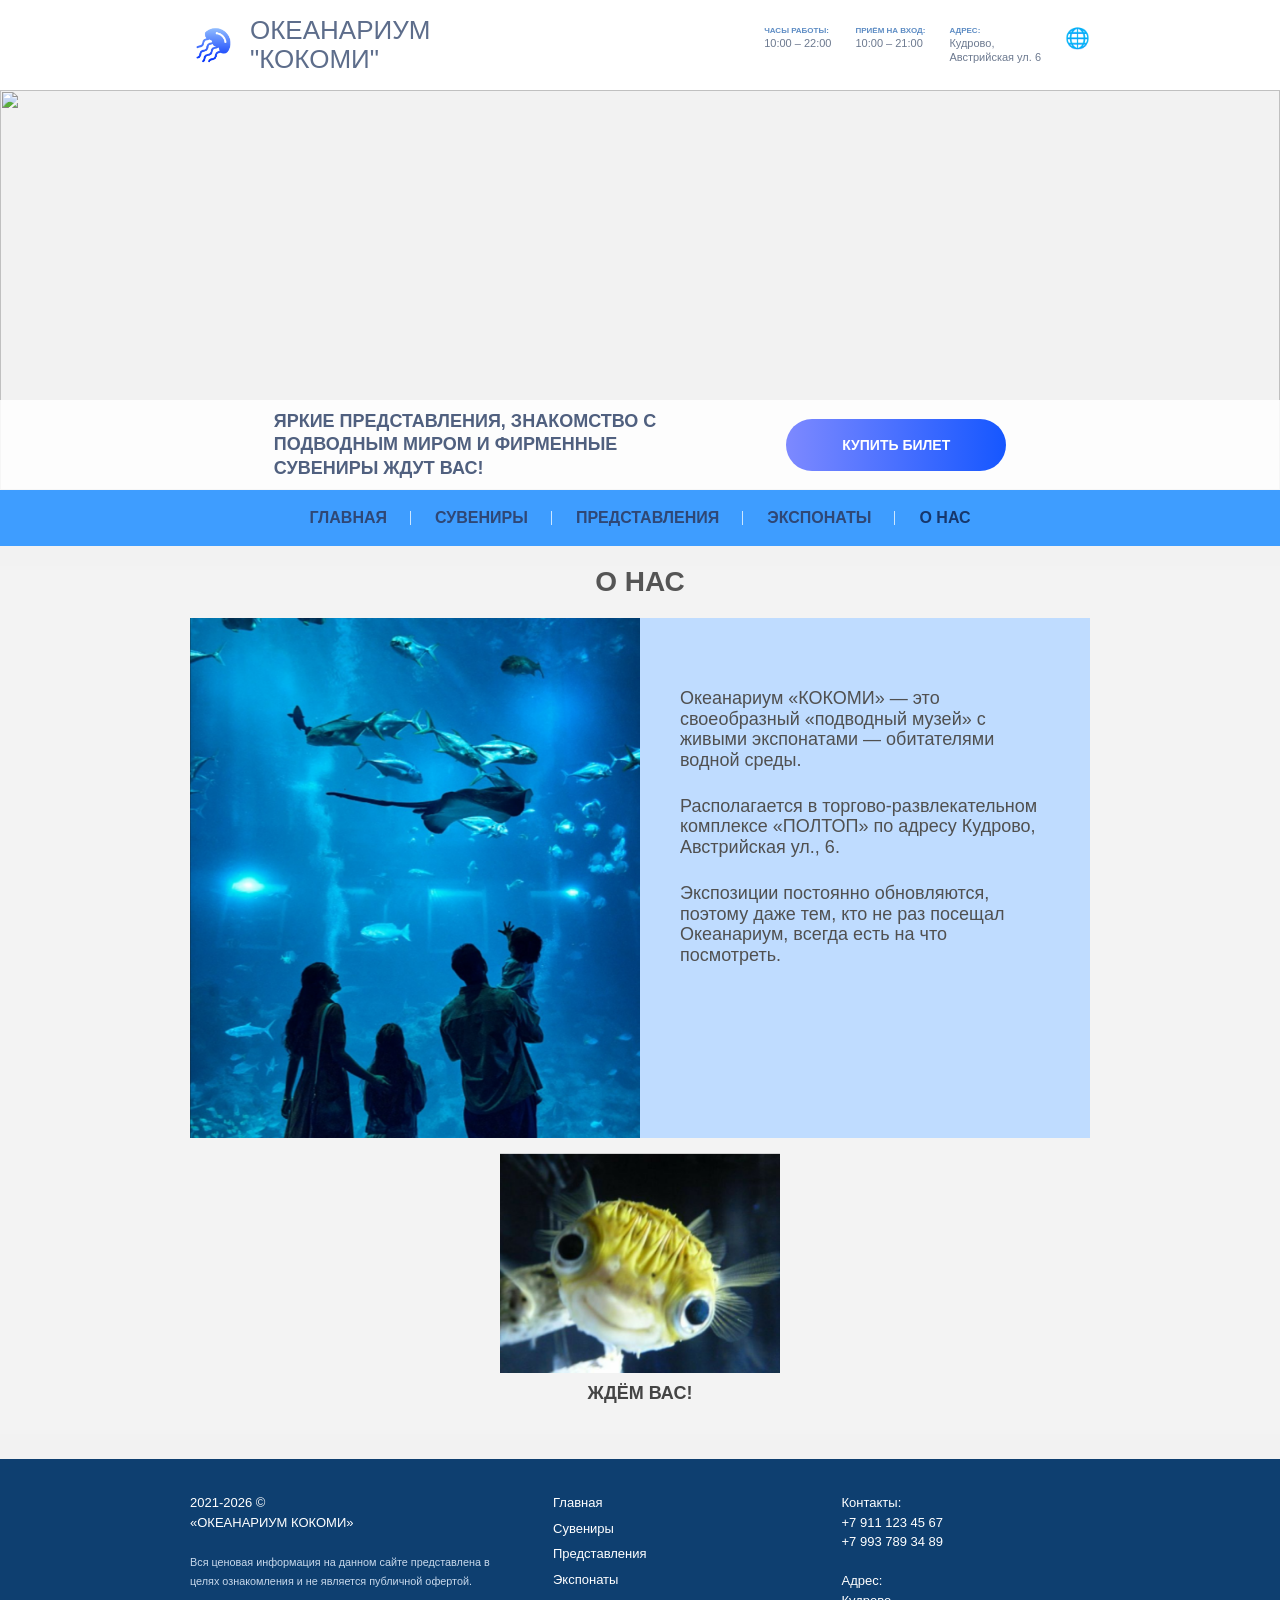
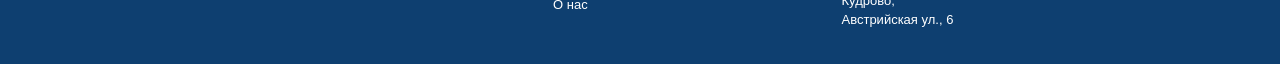
==== about.html @ 5369e7d3 "Add files via upload" ====
<!DOCTYPE html>
<html lang="ru">
<head>
    <meta charset="UTF-8">
    <meta
        name="viewport"
        content="width=device-width, initial-scale=1.0"
    >
    <title>Океанариум Кокоми</title>

    <link rel="stylesheet" href="style.css">
</head>
<body>


    <!-- HEADER -->

    <header class="header">
        <div class="container header__container">

            <div class="logo">
                <img src="icon.png" alt="">
                <div class="logo__text">
                    ОКЕАНАРИУМ<br>
                    "КОКОМИ"
                </div>
            </div>

            <div class="header__info">
                <div class="info-item">
                    <span>ЧАСЫ РАБОТЫ:</span>
                    <p>10:00 – 22:00</p>
                </div>

                <div class="info-item">
                    <span>ПРИЁМ НА ВХОД:</span>
                    <p>10:00 – 21:00</p>
                </div>

                <div class="info-item">
                    <span>АДРЕС:</span>
                    <p>Кудрово,<br>Австрийская ул. 6</p>
                </div>

                <button class="lang-button">
                    🌐
                </button>
            </div>

        </div>
    </header>

    <!-- HERO -->

    <section class="hero">

        <img
            src="fish.PNG"
            class="hero__image"
        >

        <div class="hero__content">

            <div class="hero__text">
                ЯРКИЕ ПРЕДСТАВЛЕНИЯ, ЗНАКОМСТВО С<br>
                ПОДВОДНЫМ МИРОМ И ФИРМЕННЫЕ<br>
                СУВЕНИРЫ ЖДУТ ВАС!
            </div>

            <a href="bilet.html" class="hero__button">
                КУПИТЬ БИЛЕТ
            </a>

        </div>

    </section>

 <!-- NAVIGATION -->

    <nav class="navigation">

        <div class="container nav__container">

            <a href="index.html">ГЛАВНАЯ</a>
            <a href="souvenirs.html">СУВЕНИРЫ</a>
            <a href="shows.html">ПРЕДСТАВЛЕНИЯ</a>
            <a href="exponates.html">ЭКСПОНАТЫ</a>
            <a href="#" class="active">О НАС</a>

        </div>

    </nav>

<section class="about-page">

    <h1 class="page-title">
        О НАС
    </h1>

    <div class="about-page__content">

        <div class="about-page__image">
            <img src="about.PNG">
        </div>

        <div class="about-page__text">

            <p>
                Океанариум «КОКОМИ» — это своеобразный
                «подводный музей» с живыми экспонатами —
                обитателями водной среды.
            </p>

            <p>
                Располагается в торгово-развлекательном
                комплексе «ПОЛТОП» по адресу Кудрово,
                Австрийская ул., 6.
            </p>

            <p>
                Экспозиции постоянно обновляются,
                поэтому даже тем, кто не раз посещал
                Океанариум, всегда есть на что посмотреть.
            </p>

        </div>

    </div>

    <div class="about-page__fish">

        <img src="fish-face.PNG">

        <div class="about-page__welcome">
            ЖДЁМ ВАС!
        </div>

    </div>

</section>

        <!-- FOOTER -->

    <footer class="footer">

        <div class="container footer__container">

            <div class="footer-column">

                <p>2021-2026 ©</p>
                <p>«ОКЕАНАРИУМ КОКОМИ»</p>

                <br>

                <small>
                    Вся ценовая информация на данном сайте
                    представлена в целях ознакомления и не
                    является публичной офертой.
                </small>

            </div>

            <div class="footer-column">

                <a href="index.html">Главная</a>
                <a href="souvenirs.html">Сувениры</a>
                <a href="shows.html">Представления</a>
                <a href="exponates.html">Экспонаты</a>
                <a href="#">О нас</a>

            </div>

            <div class="footer-column">

                <p>Контакты:</p>

                <p>+7 911 123 45 67</p>
                <p>+7 993 789 34 89</p>

                <br>

                <p>Адрес:</p>

                <p>
                    Кудрово,<br>
                    Австрийская ул., 6
                </p>

            </div>

        </div>

    </footer>
</body>
</html>
---- style.css ----
*{
    margin:0;
    padding:0;
    box-sizing:border-box;
}

html{
    scroll-behavior:smooth;
}

body{
    font-family:Arial, Helvetica, sans-serif;
    background:#f2f2f2;
    color:#2b2b2b;
}

img{
    display:block;
    width:100%;
}

a{
    text-decoration:none;
}

.wrapper{
    max-width:900px;
    margin:0 auto;
    background:#fff;
}

.container{
    width:100%;
    max-width:900px;
    margin:0 auto;
}

/* HEADER */

.header{
    height:90px;
    background:#ffffff;
}

.header__container{
    display:flex;
    align-items:center;
    justify-content:space-between;
    height:100%;
}

.logo{
    display:flex;
    align-items:center;
    gap:12px;
}

.logo img{
    width:48px;
}

.logo__text{
    font-size:26px;
    line-height:1.1;
    color:#5d6d8b;
    font-weight:300;
}

.header__info{
    display:flex;
    align-items:flex-start;
    gap:24px;
}

.info-item span{
    display:block;
    font-size:8px;
    color:#5d8cc4;
    margin-bottom:2px;
    font-weight:700;
}

.info-item p{
    font-size:11px;
    color:#6d7a90;
    line-height:1.2;
}

.lang-button{
    border:none;
    background:none;
    cursor:pointer;
    font-size:20px;
}

/* HERO */

.hero{
    position:relative;
}

.hero__image{
    height:400px;
    object-fit:cover;
}

.hero__content{
    position:absolute;
    left:0;
    right:0;
    bottom:0;
    height:90px;

    background:rgba(255,255,255,.85);

    display:flex;
    align-items:center;
    justify-content:center;
    gap:130px;
}

.hero__text{
    font-size:18px;
    color:#50607f;
    line-height:1.3;
    font-weight:700;
}

.hero__button{
    background:linear-gradient(
        90deg,
        #7d89ff,
        #1657ff
    );

    color:#fff;

    width:220px;
    height:52px;

    border-radius:50px;

    display:flex;
    align-items:center;
    justify-content:center;

    font-size:14px;
    font-weight:700;
}

/* NAVIGATION */

.navigation{
    background:#3e9dff;
    height:56px;
}

.nav__container{
    height:100%;
    display:flex;
    justify-content:center;
    align-items:center;
}

.navigation a{
    color:#2f4775;
    font-size:16px;
    font-weight:700;
    padding:0 24px;
    position:relative;
}

.navigation a:not(:last-child)::after{
    content:"";
    position:absolute;
    right:0;
    top:50%;
    transform:translateY(-50%);
    width:1px;
    height:14px;
    background:#cce7ff;
}

.navigation .active{
    color:#17376c;
}

/* BANNER */

.banner{
    background:url(view.PNG)
    center/cover no-repeat;

    height:170px;
}

.banner__overlay{
    width:100%;
    height:100%;
    background:rgba(0,35,70,.45);

    display:flex;
    align-items:center;
    justify-content:center;
}

.banner h2{
    text-align:center;
    color:#fff;
    font-size:25px;
    line-height:1.15;
    font-weight:300;
    letter-spacing:1px;
}

/* GALLERY */

.gallery{
    padding:25px 0 10px;
}

.gallery__container{
    display:grid;
    grid-template-columns:1.7fr 1fr;
    gap:10px;
}

.gallery-left img{
    height:335px;
    object-fit:cover;
}

.gallery-right{
    display:grid;
    grid-template-columns:1fr 1fr;
    gap:10px;
}

.gallery-right img{
    height:162px;
    object-fit:cover;
}

.gallery-right .wide{
    grid-column:1/3;
}

.gallery-description{
    width:780px;
    margin:12px auto 0;
}

.gallery-description h3{
    color:#496cff;
    font-size:31px;
    margin-bottom:6px;
    font-weight:700;
}

.gallery-description p{
    color:#666;
    font-size:14px;
    line-height:1.35;
    text-transform:uppercase;
}

.gallery-description a{
    color:#306dff;
}

/* FOOTER */

.footer{
    margin-top:25px;
    background:#0e3f70;
    color:#fff;
    padding:34px 0;
}

.footer__container{
    display:grid;
    grid-template-columns:
    1.3fr
    1fr
    1fr;

    gap:40px;
}

.footer-column{
    font-size:13px;
    line-height:1.5;
}

.footer-column a{
    display:block;
    color:#fff;
    margin-bottom:6px;
}

.footer-column small{
    color:#c7d8eb;
    line-height:1.4;
}
.page-title{
    text-align:center;
    font-size:28px;
    color:#555;
    margin:20px 0;
    font-weight:700;
}

.souvenir-about{
    display:flex;
    align-items:center;
    justify-content:center;
    gap:40px;
    background:#9fd4ff;
    padding:30px;
}

.souvenir-about__image img{
    width:260px;
}

.souvenir-about__text{
    max-width:420px;
    text-align:center;
    color:#4f4f4f;
    line-height:1.45;
    font-size:18px;
}

.souvenir-about__text p{
    margin-bottom:14px;
}

.new-products{
    background:#f4f4f4;
    padding:15px 0 30px;
}

.section-title{
    width:900px;
    margin:auto;
    color:#6d6d6d;
    font-weight:700;
    font-size:20px;
    margin-bottom:20px;
    text-align:center;
}

.products-grid{
    width:900px;
    margin:auto;
    display:grid;
    grid-template-columns:repeat(3,1fr);
    gap:70px;
}

.product-card{
    text-align:center;
}

.product-card img{
    width:100%;
    height:250px;
    width:250px;
    object-fit:cover;
}

.product-name{
    margin-top:10px;
    color:#666;
    font-size:14px;
}

.shop-gallery{
    width:900px;
    margin:30px auto;
}

.shop-gallery img{
    width:100%;
    display:block;
    margin-bottom:25px;
}

.welcome{
    text-align:center;
    font-size:22px;
    color:#555;
    font-weight:700;
    margin:20px 0 40px;
}
.shows{
    width:100%;
    padding:28px 0 40px;
    background:#f3f3f3;
}

.show-card{
    width:780px;
    margin:0 auto 28px;

    display:grid;
    grid-template-columns:320px 1fr;
}

.show-image img{
    width:100%;
    height:230px;
    object-fit:cover;
    display:block;
}

.show-info{
    background:#cbe6ff;
    padding:24px 26px;
}

.show-info h2{
    text-align:center;
    color:#555;
    font-size:28px;
    line-height:1.05;
    letter-spacing:1px;
    margin-bottom:26px;
    font-weight:700;
}

.show-info p{
    color:#444;
    font-size:19px;
    line-height:1.2;
    letter-spacing:0.4px;
}

/* ЭКСПОНАТЫ */

.exhibits{
    background:#f4f4f4;
    padding:28px 0 40px;
}

.exhibits-grid{
    width:780px;
    margin:0 auto;

    display:grid;
    grid-template-columns:repeat(3, 1fr);
    gap:18px;
}

.exhibit-card{
    text-align:center;
}

.exhibit-card img{
    width:100%;
    height:170px;
    object-fit:cover;
    display:block;
    border:1px solid #d9d9d9;
}

.exhibit-card p{
    margin-top:8px;
    color:#555;
    font-size:14px;
}

.show-more{
    display:block;

    width:280px;
    height:34px;

    margin:30px auto 0;

    border:1px solid #8eb4cf;
    border-radius:18px;

    background:linear-gradient(
        to bottom,
        #d9edf9,
        #bddcf1
    );

    color:#666;
    font-size:15px;
    cursor:pointer;
}

.show-more:hover{
    background:linear-gradient(
        to bottom,
        #e5f4fd,
        #c9e4f7
    );
}
/* О НАС */

.about-page{
    background:#f3f3f3;
    padding-bottom:30px;
}

.about-page__title{
    text-align:center;
    font-size:30px;
    color:#555;
    font-weight:400;
    padding:28px 0;
    letter-spacing:1px;
}

.about-page__content{
    width:900px;
    margin:0 auto;

    display:grid;
    grid-template-columns:1fr 1fr;
}

.about-page__image img{
    width:100%;
    height:520px;
    object-fit:cover;
    display:block;
}

.about-page__text{
    background:#bfdcff;

    padding:70px 40px;

    color:#505050;
    font-size:18px;
    line-height:1.15;
}

.about-page__text p{
    margin-bottom:25px;
}

.about-page__fish{
    text-align:center;
    margin-top:15px;
}

.about-page__fish img{
    width:280px;
    height:220px;
    object-fit:cover;
    margin:0 auto;
}

.about-page__welcome{
    margin-top:10px;
    font-size:18px;
    font-weight:700;
    color:#444;
}

.bilet-page{
    box-sizing: border-box;
    font-family: Arial, sans-serif;
}


.bilet-body {
    background: linear-gradient(135deg, #82c5cd, #8084c0);
    margin: 0;
    padding: 40px;
    display: flex;
    justify-content: center;
    align-items: center;
    min-height: 100vh;
}

.form-container {
    background: white;
    padding: 30px;
    border-radius: 16px;
    box-shadow: 0 10px 25px rgba(0,0,0,0.1);
    width: 100%;
    max-width: 500px;
}

.bilet-h2 {
    text-align: center;
    margin-bottom: 25px;
    color: #333;
}

.form-group {
    margin-bottom: 18px;
}

.bilet-label {
    display: block;
    margin-bottom: 6px;
    font-weight: bold;
    color: #444;
}

input,
select,
textarea {
    width: 100%;
    padding: 12px;
    border: 1px solid #ccc;
    border-radius: 10px;
    font-size: 16px;
    transition: border-color 0.3s;
}

input:focus,
select:focus,
textarea:focus {
    border-color: #32a6c3;
    outline: none;
}

textarea {
    resize: vertical;
    min-height: 100px;
}

.error {
    color: red;
    font-size: 14px;
    margin-top: 4px;
}

.bilet-button {
    width: 100%;
    padding: 14px;
    background: #2785e2;
    color: white;
    border: none;
    border-radius: 12px;
    font-size: 18px;
    cursor: pointer;
    transition: background 0.3s;
}

.bilet-button:hover {
    background: #4a69a2;
}

.popup{
    position:fixed;
    inset:0;

    background:rgba(0,0,0,.7);

    display:none;

    justify-content:center;
    align-items:center;
}

.popup:target{
    display:flex;
}

.popup-content{
    background:white;
    padding:20px;
    width:600px;
    border-radius:10px;
}

.popup-content img{
    width:100%;
}

.popup-close{
    float:right;
    font-size:30px;
    color:black;
}
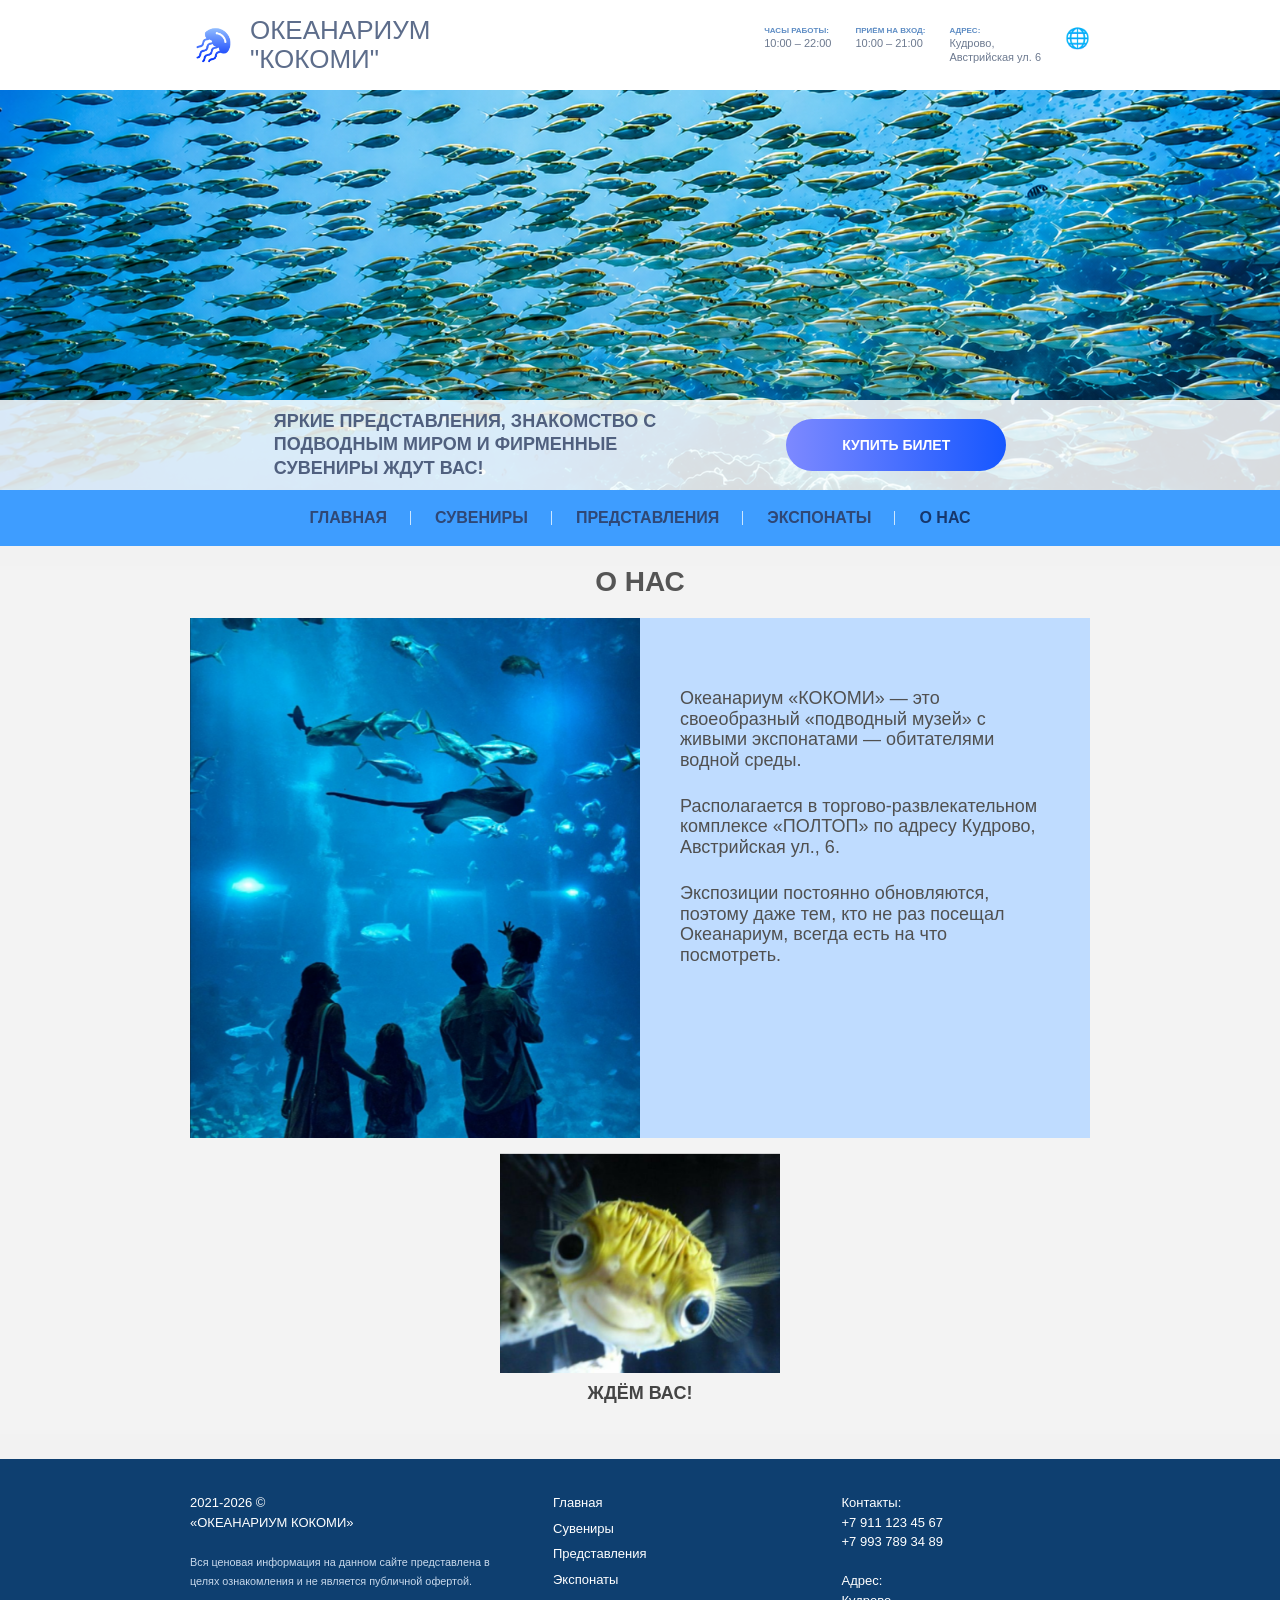
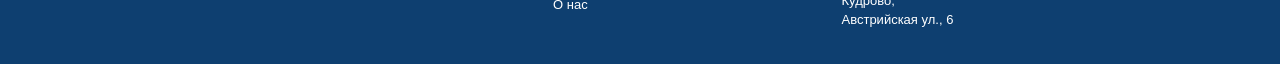
==== commit 3dbd4824: "Update about.html" ====
--- a/about.html
+++ b/about.html
@@ -55,7 +55,7 @@
     <section class="hero">
 
         <img
-            src="fish.PNG"
+            src="fish.png"
             class="hero__image"
         >
 
@@ -192,4 +192,4 @@
 
     </footer>
 </body>
-</html>+</html>
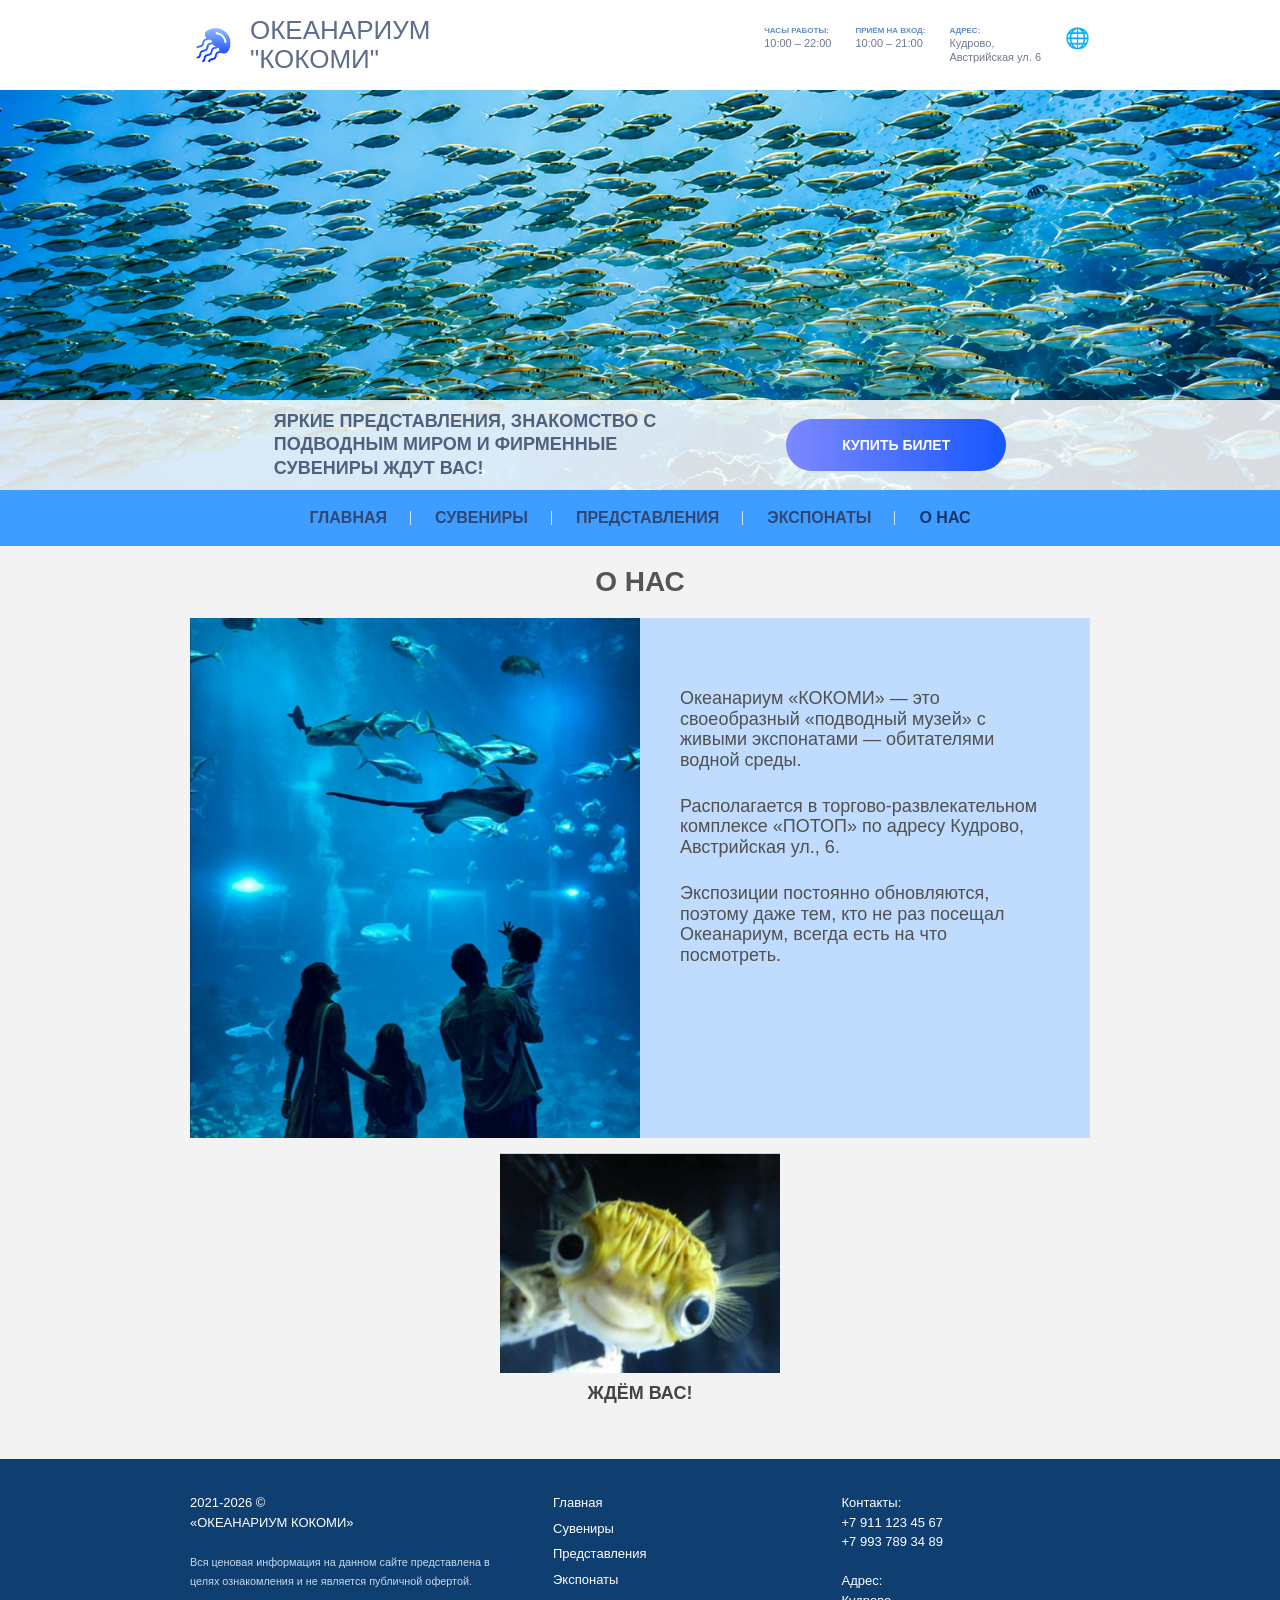
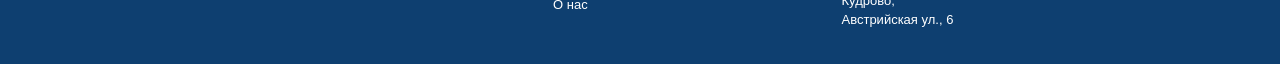
==== commit 41569ac0: "Update about.html" ====
--- a/about.html
+++ b/about.html
@@ -113,7 +113,7 @@
 
             <p>
                 Располагается в торгово-развлекательном
-                комплексе «ПОЛТОП» по адресу Кудрово,
+                комплексе «ПОТОП» по адресу Кудрово,
                 Австрийская ул., 6.
             </p>
 
